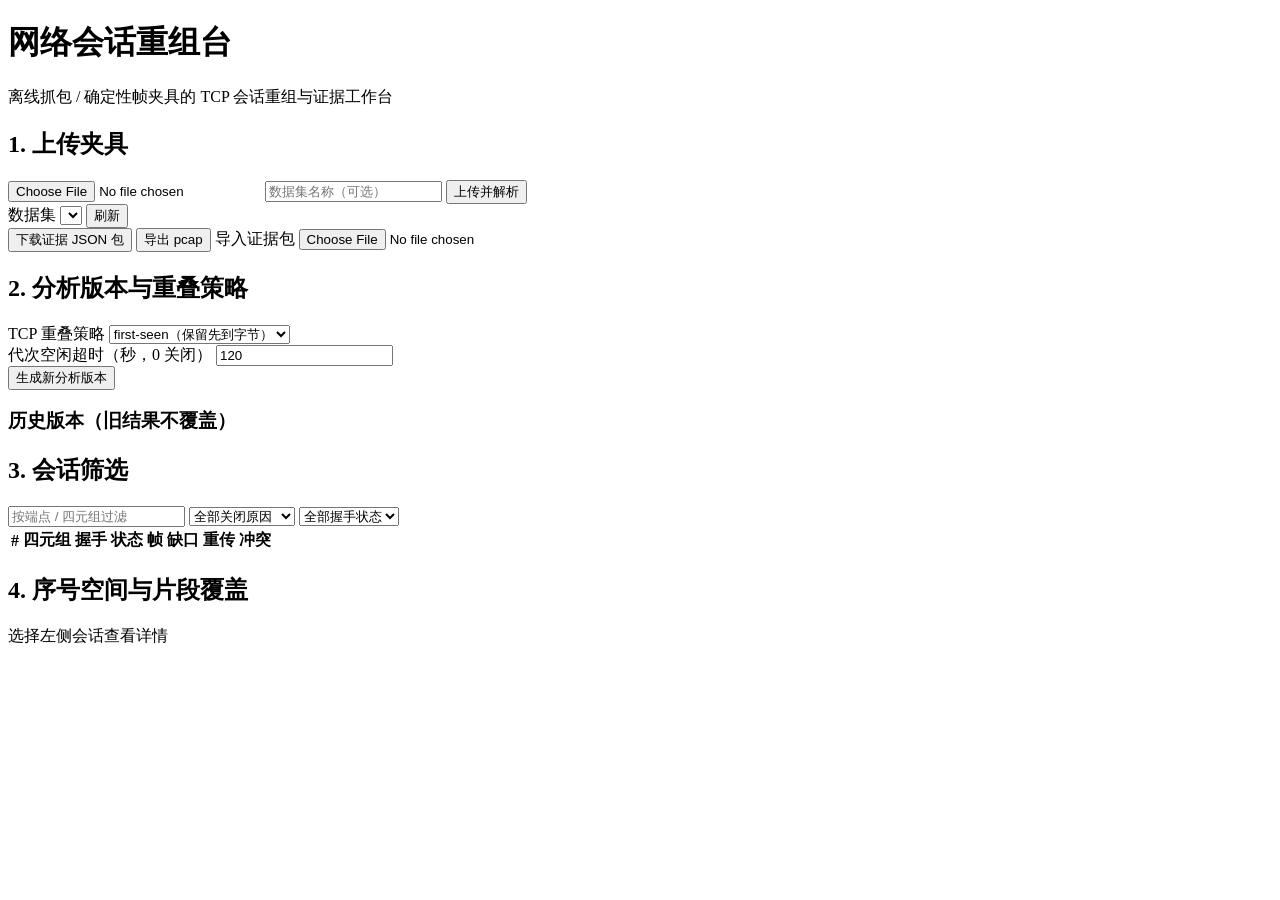
==== static/index.html @ 85a388fe "pwgsb 1123 run B: product snapshot (session 01a0c30b-7bc6-7e41-99be-f433675290df)" ====
<!DOCTYPE html>
<html lang="zh-CN">
<head>
<meta charset="utf-8">
<meta name="viewport" content="width=device-width, initial-scale=1">
<title>网络会话重组台</title>
<link rel="stylesheet" href="/styles.css">
</head>
<body>
<header class="topbar">
  <h1>网络会话重组台</h1>
  <div class="sub">离线抓包 / 确定性帧夹具的 TCP 会话重组与证据工作台</div>
</header>

<main class="layout">
  <section class="panel upload-panel">
    <h2>1. 上传夹具</h2>
    <form id="upload-form">
      <input type="file" id="file" accept=".json,.pcap,.cap,application/json">
      <input type="text" id="name" placeholder="数据集名称（可选）">
      <button type="submit">上传并解析</button>
    </form>
    <div id="upload-status" class="status"></div>
    <div class="dataset-row">
      <label for="dataset-select">数据集</label>
      <select id="dataset-select"></select>
      <button id="refresh-btn" type="button">刷新</button>
    </div>
    <div class="actions">
      <button id="export-btn" type="button">下载证据 JSON 包</button>
      <button id="pcap-btn" type="button">导出 pcap</button>
      <label class="import-label">导入证据包
        <input type="file" id="import-file" accept=".json,application/json">
      </label>
    </div>
  </section>

  <section class="panel config-panel">
    <h2>2. 分析版本与重叠策略</h2>
    <div class="config-row">
      <label for="policy">TCP 重叠策略</label>
      <select id="policy">
        <option value="first-seen">first-seen（保留先到字节）</option>
        <option value="last-seen">last-seen（采用后到字节）</option>
      </select>
    </div>
    <div class="config-row">
      <label for="timeout">代次空闲超时（秒，0 关闭）</label>
      <input type="number" id="timeout" value="120" min="0" step="1">
    </div>
    <button id="analyze-btn" type="button">生成新分析版本</button>
    <div id="version-info" class="status"></div>
    <div class="versions">
      <h3>历史版本（旧结果不覆盖）</h3>
      <ul id="version-list"></ul>
    </div>
  </section>

  <section class="panel sessions-panel">
    <h2>3. 会话筛选</h2>
    <div class="filters">
      <input type="text" id="filter-text" placeholder="按端点 / 四元组过滤">
      <select id="filter-state">
        <option value="">全部关闭原因</option>
        <option value="fin_graceful">FIN 优雅关闭</option>
        <option value="reset">RST</option>
        <option value="superseded">SYN 复用取代</option>
        <option value="timeout">超时</option>
        <option value="capture_end">抓包结束</option>
      </select>
      <select id="filter-handshake">
        <option value="">全部握手状态</option>
        <option value="completed">完整握手</option>
        <option value="incomplete">握手不完整</option>
        <option value="partial">中途 partial</option>
      </select>
    </div>
    <table class="session-table">
      <thead>
        <tr><th>#</th><th>四元组</th><th>握手</th><th>状态</th><th>帧</th><th>缺口</th><th>重传</th><th>冲突</th></tr>
      </thead>
      <tbody id="session-tbody"></tbody>
    </table>
  </section>

  <section class="panel detail-panel">
    <h2>4. 序号空间与片段覆盖</h2>
    <div id="session-detail" class="detail-empty">选择左侧会话查看详情</div>
  </section>
</main>

<script src="/app.js"></script>
</body>
</html>
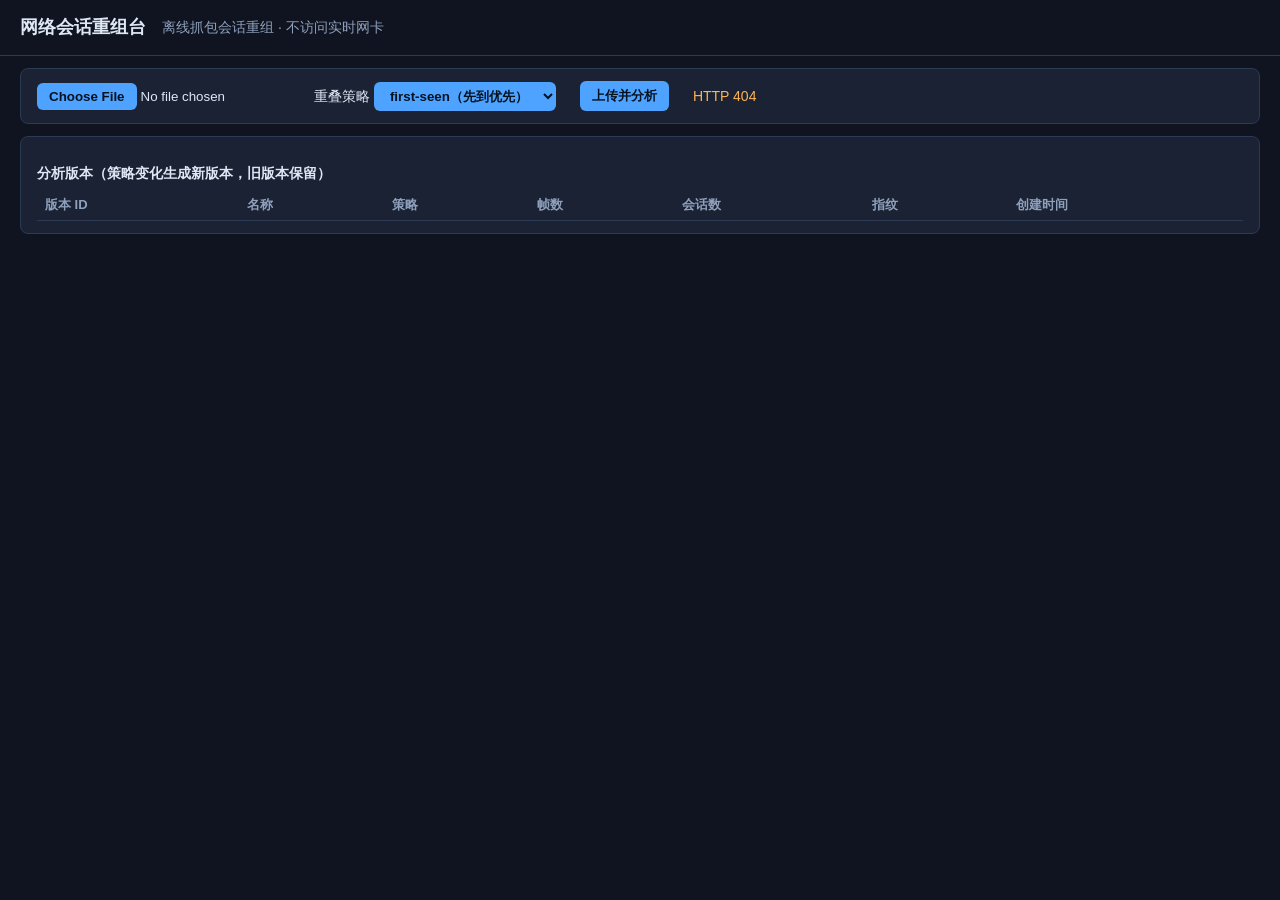
==== commit 97bf8555: "pwgsb 1123 run B: product snapshot (session 01a0c725-06e9-7bf1-9850-f759c0617d2d)" ====
--- a/static/index.html
+++ b/static/index.html
@@ -2,93 +2,260 @@
 <html lang="zh-CN">
 <head>
 <meta charset="utf-8">
-<meta name="viewport" content="width=device-width, initial-scale=1">
 <title>网络会话重组台</title>
-<link rel="stylesheet" href="/styles.css">
+<style>
+  :root { --bg:#0f1420; --panel:#1a2233; --line:#2c3a55; --fg:#dfe7f5; --dim:#8fa0bd;
+          --acc:#4da3ff; --ok:#3ecf8e; --warn:#ffb454; --bad:#ff6b6b; --gap:#ff6b6b; }
+  * { box-sizing: border-box; }
+  body { margin:0; font:14px/1.5 -apple-system,"PingFang SC","Microsoft YaHei",sans-serif;
+         background:var(--bg); color:var(--fg); }
+  header { padding:14px 20px; border-bottom:1px solid var(--line); display:flex; gap:16px;
+           align-items:center; flex-wrap:wrap; }
+  h1 { font-size:18px; margin:0; }
+  .panel { background:var(--panel); border:1px solid var(--line); border-radius:8px;
+           padding:12px 16px; margin:12px 20px; }
+  button, select, input[type=file]::file-selector-button { background:var(--acc); color:#06121f;
+           border:0; border-radius:6px; padding:6px 12px; cursor:pointer; font-weight:600; }
+  button.ghost { background:#2c3a55; color:var(--fg); }
+  input[type=text] { background:#0d1320; color:var(--fg); border:1px solid var(--line);
+           border-radius:6px; padding:6px 10px; }
+  table { border-collapse:collapse; width:100%; }
+  th, td { text-align:left; padding:5px 8px; border-bottom:1px solid var(--line);
+           font-size:13px; }
+  th { color:var(--dim); font-weight:600; }
+  tr.clickable { cursor:pointer; }
+  tr.clickable:hover { background:#223050; }
+  tr.selected { background:#24365c; }
+  .row { display:flex; gap:24px; flex-wrap:wrap; }
+  .col { flex:1 1 420px; min-width:380px; }
+  .tag { display:inline-block; padding:1px 8px; border-radius:10px; font-size:12px;
+         background:#2c3a55; margin-right:4px; }
+  .tag.ok { background:#144d36; color:var(--ok); }
+  .tag.warn { background:#4d3a14; color:var(--warn); }
+  .tag.bad { background:#4d1414; color:var(--bad); }
+  .cov { position:relative; height:22px; background:#0d1320; border:1px solid var(--line);
+         border-radius:4px; margin:6px 0 12px; overflow:hidden; }
+  .cov span { position:absolute; top:0; bottom:0; }
+  .cov .data { background:var(--ok); opacity:.8; }
+  .cov .gap { background:var(--gap); opacity:.8; }
+  .cov .ovl { background:var(--warn); opacity:.9; height:6px; top:auto; }
+  .mono { font-family:ui-monospace,Menlo,monospace; font-size:12px; }
+  .dim { color:var(--dim); }
+  a { color:var(--acc); }
+  h3 { margin:14px 0 6px; font-size:14px; }
+  #msg { color:var(--warn); }
+</style>
 </head>
 <body>
-<header class="topbar">
+<header>
   <h1>网络会话重组台</h1>
-  <div class="sub">离线抓包 / 确定性帧夹具的 TCP 会话重组与证据工作台</div>
+  <span class="dim">离线抓包会话重组 · 不访问实时网卡</span>
 </header>
 
-<main class="layout">
-  <section class="panel upload-panel">
-    <h2>1. 上传夹具</h2>
-    <form id="upload-form">
-      <input type="file" id="file" accept=".json,.pcap,.cap,application/json">
-      <input type="text" id="name" placeholder="数据集名称（可选）">
-      <button type="submit">上传并解析</button>
-    </form>
-    <div id="upload-status" class="status"></div>
-    <div class="dataset-row">
-      <label for="dataset-select">数据集</label>
-      <select id="dataset-select"></select>
-      <button id="refresh-btn" type="button">刷新</button>
-    </div>
-    <div class="actions">
-      <button id="export-btn" type="button">下载证据 JSON 包</button>
-      <button id="pcap-btn" type="button">导出 pcap</button>
-      <label class="import-label">导入证据包
-        <input type="file" id="import-file" accept=".json,application/json">
-      </label>
-    </div>
-  </section>
-
-  <section class="panel config-panel">
-    <h2>2. 分析版本与重叠策略</h2>
-    <div class="config-row">
-      <label for="policy">TCP 重叠策略</label>
+<div class="panel">
+  <div class="row" style="align-items:center">
+    <input type="file" id="file">
+    <label>重叠策略
       <select id="policy">
-        <option value="first-seen">first-seen（保留先到字节）</option>
-        <option value="last-seen">last-seen（采用后到字节）</option>
+        <option value="first_seen">first-seen（先到优先）</option>
+        <option value="last_seen">last-seen（后到优先）</option>
       </select>
-    </div>
-    <div class="config-row">
-      <label for="timeout">代次空闲超时（秒，0 关闭）</label>
-      <input type="number" id="timeout" value="120" min="0" step="1">
-    </div>
-    <button id="analyze-btn" type="button">生成新分析版本</button>
-    <div id="version-info" class="status"></div>
-    <div class="versions">
-      <h3>历史版本（旧结果不覆盖）</h3>
-      <ul id="version-list"></ul>
-    </div>
-  </section>
-
-  <section class="panel sessions-panel">
-    <h2>3. 会话筛选</h2>
-    <div class="filters">
-      <input type="text" id="filter-text" placeholder="按端点 / 四元组过滤">
-      <select id="filter-state">
-        <option value="">全部关闭原因</option>
-        <option value="fin_graceful">FIN 优雅关闭</option>
-        <option value="reset">RST</option>
-        <option value="superseded">SYN 复用取代</option>
-        <option value="timeout">超时</option>
-        <option value="capture_end">抓包结束</option>
+    </label>
+    <button id="uploadBtn">上传并分析</button>
+    <span id="msg"></span>
+  </div>
+</div>
+
+<div class="panel">
+  <h3>分析版本（策略变化生成新版本，旧版本保留）</h3>
+  <table id="analyses"><thead><tr>
+    <th>版本 ID</th><th>名称</th><th>策略</th><th>帧数</th><th>会话数</th><th>指纹</th><th>创建时间</th>
+  </tr></thead><tbody></tbody></table>
+</div>
+
+<div class="panel" id="sessionPanel" style="display:none">
+  <div class="row" style="align-items:center">
+    <h3 style="margin:0">会话列表</h3>
+    <input type="text" id="filter" placeholder="筛选：IP / 端口 / 状态">
+    <span class="dim" id="curFp"></span>
+    <a id="evidenceDl" href="#" download="evidence.json">下载证据 JSON</a>
+    <a id="fixtureDl" href="#" download="fixture.json">导出夹具</a>
+    <label>切换策略重新分析
+      <select id="repolicy">
+        <option value="first_seen">first-seen</option>
+        <option value="last_seen">last-seen</option>
       </select>
-      <select id="filter-handshake">
-        <option value="">全部握手状态</option>
-        <option value="completed">完整握手</option>
-        <option value="incomplete">握手不完整</option>
-        <option value="partial">中途 partial</option>
-      </select>
-    </div>
-    <table class="session-table">
-      <thead>
-        <tr><th>#</th><th>四元组</th><th>握手</th><th>状态</th><th>帧</th><th>缺口</th><th>重传</th><th>冲突</th></tr>
-      </thead>
-      <tbody id="session-tbody"></tbody>
-    </table>
-  </section>
-
-  <section class="panel detail-panel">
-    <h2>4. 序号空间与片段覆盖</h2>
-    <div id="session-detail" class="detail-empty">选择左侧会话查看详情</div>
-  </section>
-</main>
-
-<script src="/app.js"></script>
+    </label>
+    <button class="ghost" id="reanalyzeBtn">重新分析</button>
+  </div>
+  <table id="sessions"><thead><tr>
+    <th>#</th><th>端点 A</th><th>端点 B</th><th>代次</th><th>类型</th><th>结束原因</th>
+    <th>A→B 字节</th><th>B→A 字节</th><th>重传</th><th>乱序</th><th>缺口</th><th>重叠</th>
+  </tr></thead><tbody></tbody></table>
+</div>
+
+<div class="panel" id="detailPanel" style="display:none">
+  <h3 id="detailTitle"></h3>
+  <div id="detailBody"></div>
+</div>
+
+<script>
+let currentAnalysis = null;
+let currentResult = null;
+let selectedSession = null;
+
+const $ = id => document.getElementById(id);
+const esc = s => String(s).replace(/[&<>"]/g, c => ({'&':'&amp;','<':'&lt;','>':'&gt;','"':'&quot;'}[c]));
+
+async function api(path, opts) {
+  const r = await fetch(path, opts);
+  if (!r.ok) {
+    let msg = 'HTTP ' + r.status;
+    try { msg = (await r.json()).error || msg; } catch (e) {}
+    throw new Error(msg);
+  }
+  return r.json();
+}
+
+async function refreshAnalyses() {
+  const list = await api('/api/analyses');
+  const tb = document.querySelector('#analyses tbody');
+  tb.innerHTML = '';
+  for (const a of list) {
+    const tr = document.createElement('tr');
+    tr.className = 'clickable' + (currentAnalysis === a.id ? ' selected' : '');
+    tr.innerHTML = `<td class="mono">${esc(a.id)}</td><td>${esc(a.name)}</td>
+      <td><span class="tag">${esc(a.policy)}</span></td>
+      <td>${a.frame_count}</td><td>${a.session_count}</td>
+      <td class="mono">${esc(a.fingerprint.slice(0,16))}…</td>
+      <td>${new Date(a.created_unix*1000).toLocaleString()}</td>`;
+    tr.onclick = () => loadAnalysis(a.id);
+    tb.appendChild(tr);
+  }
+}
+
+async function loadAnalysis(id) {
+  currentAnalysis = id;
+  currentResult = await api('/api/analysis/' + id);
+  selectedSession = null;
+  $('sessionPanel').style.display = 'block';
+  $('detailPanel').style.display = 'none';
+  $('curFp').textContent = '指纹 ' + currentResult.fingerprint.slice(0, 16) + '…';
+  $('evidenceDl').href = '/api/analysis/' + id + '/evidence';
+  $('fixtureDl').href = '/api/analysis/' + id + '/fixture';
+  $('repolicy').value = currentResult.config.overlap;
+  renderSessions();
+  refreshAnalyses();
+}
+
+function dirStats(s, d) {
+  const x = s.directions[d];
+  return { bytes: x.byte_count, retrans: x.retransmissions.length,
+           ooo: x.out_of_order.length, gaps: x.gaps.length, ovl: x.overlaps.length };
+}
+
+function renderSessions() {
+  const q = $('filter').value.toLowerCase();
+  const tb = document.querySelector('#sessions tbody');
+  tb.innerHTML = '';
+  for (const s of currentResult.sessions) {
+    const text = `${s.endpoint_a} ${s.endpoint_b} ${s.close_reason} ${s.partial?'partial':''}`.toLowerCase();
+    if (q && !text.includes(q)) continue;
+    const d0 = dirStats(s, 0), d1 = dirStats(s, 1);
+    const tr = document.createElement('tr');
+    tr.className = 'clickable' + (selectedSession === s.id ? ' selected' : '');
+    const kind = s.partial ? '<span class="tag warn">partial</span>'
+                           : '<span class="tag ok">完整</span>';
+    tr.innerHTML = `<td>${s.id}</td><td class="mono">${esc(s.endpoint_a)}</td>
+      <td class="mono">${esc(s.endpoint_b)}</td><td>${s.generation}</td>
+      <td>${kind}</td><td><span class="tag">${esc(s.close_reason)}</span></td>
+      <td>${d0.bytes}</td><td>${d1.bytes}</td>
+      <td>${d0.retrans + d1.retrans}</td><td>${d0.ooo + d1.ooo}</td>
+      <td>${d0.gaps + d1.gaps}</td><td>${d0.ovl + d1.ovl}</td>`;
+    tr.onclick = () => { selectedSession = s.id; renderSessions(); renderDetail(s); };
+    tb.appendChild(tr);
+  }
+}
+
+function covBar(dir) {
+  let maxEnd = 0;
+  for (const iv of dir.intervals) maxEnd = Math.max(maxEnd, iv.offset + iv.len);
+  for (const g of dir.gaps) maxEnd = Math.max(maxEnd, g.offset + g.len);
+  if (maxEnd <= 0) return '<div class="dim">无数据</div>';
+  const pct = v => (v * 100 / maxEnd).toFixed(3) + '%';
+  let html = '<div class="cov">';
+  for (const iv of dir.intervals)
+    html += `<span class="data" style="left:${pct(iv.offset)};width:${pct(iv.len)}"></span>`;
+  for (const g of dir.gaps)
+    html += `<span class="gap" style="left:${pct(g.offset)};width:${pct(g.len)}"></span>`;
+  for (const o of dir.overlaps)
+    html += `<span class="ovl" style="left:${pct(o.offset)};width:${pct(Math.max(o.len, maxEnd/200))}"></span>`;
+  return html + '</div><div class="dim mono">0 — ' + maxEnd + ' 字节（绿=覆盖 红=缺口 黄=重叠）</div>';
+}
+
+function tableRows(head, rows) {
+  if (!rows.length) return '<div class="dim">无</div>';
+  return '<table><thead><tr>' + head.map(h => `<th>${h}</th>`).join('') + '</tr></thead><tbody>'
+    + rows.map(r => '<tr>' + r.map(c => `<td class="mono">${c}</td>`).join('') + '</tr>').join('')
+    + '</tbody></table>';
+}
+
+function renderDetail(s) {
+  $('detailPanel').style.display = 'block';
+  $('detailTitle').textContent =
+    `会话 #${s.id} · ${s.endpoint_a} ⇄ ${s.endpoint_b} · 代次 ${s.generation} · ${s.close_reason}`;
+  const names = ['A → B', 'B → A'];
+  let html = '<div class="row">';
+  s.directions.forEach((d, i) => {
+    html += `<div class="col"><h3>方向 ${names[i]}</h3>
+      <div>ISN: <span class="mono">${d.isn ?? '未知（partial）'}</span>
+      · 锚点序号: <span class="mono">${d.anchor_seq ?? '-'}</span>
+      · 重组字节: <b>${d.byte_count}</b>
+      · SHA-256: <span class="mono">${esc(d.payload_sha256.slice(0,16))}…</span>
+      · <a href="/api/analysis/${currentAnalysis}/payload/${s.id}/${i}"
+           download="session${s.id}_dir${i}.bin">下载重组字节</a></div>
+      ${covBar(d)}
+      <h3>序号区间</h3>${tableRows(['起始序号','结束序号','偏移','长度'],
+        d.intervals.map(v => [v.start_seq, v.end_seq, v.offset, v.len]))}
+      <h3>缺口</h3>${tableRows(['起始序号','结束序号','偏移','长度'],
+        d.gaps.map(v => [v.start_seq, v.end_seq, v.offset, v.len]))}
+      <h3>重传</h3>${tableRows(['序号','长度','帧'],
+        d.retransmissions.map(v => [v.seq, v.len, v.frame]))}
+      <h3>乱序</h3>${tableRows(['序号','长度','帧'],
+        d.out_of_order.map(v => [v.seq, v.len, v.frame]))}
+      <h3>重叠（被覆盖字节保留在证据中）</h3>${tableRows(
+        ['偏移','序号','长度','保留帧','丢弃帧','被覆盖字节(hex)'],
+        d.overlaps.map(v => [v.offset, v.start_seq, v.len, v.kept_frame, v.dropped_frame,
+                             esc(v.dropped_bytes_hex)]))}
+    </div>`;
+  });
+  $('detailBody').innerHTML = html + '</div>';
+}
+
+$('uploadBtn').onclick = async () => {
+  const f = $('file').files[0];
+  if (!f) { $('msg').textContent = '请先选择夹具或 pcap 文件'; return; }
+  $('msg').textContent = '分析中…';
+  try {
+    const r = await api(`/api/upload?policy=${$('policy').value}&name=${encodeURIComponent(f.name)}`,
+                        { method: 'POST', body: f });
+    $('msg').textContent = `完成：版本 ${r.id}，${r.sessions} 个会话`;
+    await loadAnalysis(r.id);
+  } catch (e) { $('msg').textContent = '失败：' + e.message; }
+};
+
+$('reanalyzeBtn').onclick = async () => {
+  if (!currentAnalysis) return;
+  try {
+    const r = await api(`/api/analysis/${currentAnalysis}/reanalyze?policy=${$('repolicy').value}`,
+                        { method: 'POST' });
+    $('msg').textContent = `已生成新版本 ${r.id}（旧版本保留）`;
+    await loadAnalysis(r.id);
+  } catch (e) { $('msg').textContent = '失败：' + e.message; }
+};
+
+$('filter').oninput = renderSessions;
+refreshAnalyses().catch(e => $('msg').textContent = e.message);
+</script>
 </body>
 </html>
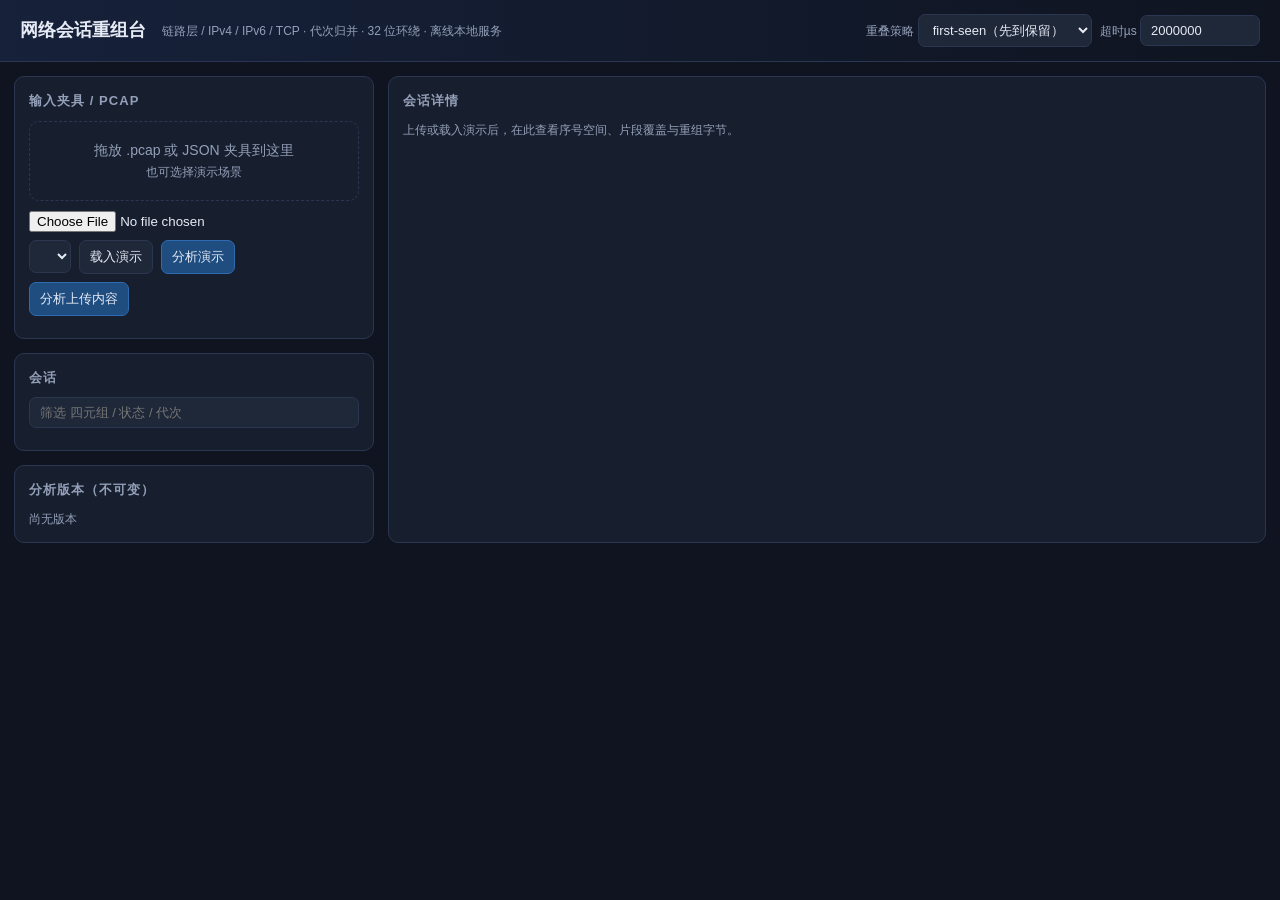
==== commit cf49b335: "pwgsb 1123 run B: product snapshot (session 01a0c7b0-a26a-7570-961a-a712e6dd3db0)" ====
--- a/static/index.html
+++ b/static/index.html
@@ -2,260 +2,350 @@
 <html lang="zh-CN">
 <head>
 <meta charset="utf-8">
+<meta name="viewport" content="width=device-width, initial-scale=1">
 <title>网络会话重组台</title>
 <style>
-  :root { --bg:#0f1420; --panel:#1a2233; --line:#2c3a55; --fg:#dfe7f5; --dim:#8fa0bd;
-          --acc:#4da3ff; --ok:#3ecf8e; --warn:#ffb454; --bad:#ff6b6b; --gap:#ff6b6b; }
-  * { box-sizing: border-box; }
-  body { margin:0; font:14px/1.5 -apple-system,"PingFang SC","Microsoft YaHei",sans-serif;
-         background:var(--bg); color:var(--fg); }
-  header { padding:14px 20px; border-bottom:1px solid var(--line); display:flex; gap:16px;
-           align-items:center; flex-wrap:wrap; }
-  h1 { font-size:18px; margin:0; }
-  .panel { background:var(--panel); border:1px solid var(--line); border-radius:8px;
-           padding:12px 16px; margin:12px 20px; }
-  button, select, input[type=file]::file-selector-button { background:var(--acc); color:#06121f;
-           border:0; border-radius:6px; padding:6px 12px; cursor:pointer; font-weight:600; }
-  button.ghost { background:#2c3a55; color:var(--fg); }
-  input[type=text] { background:#0d1320; color:var(--fg); border:1px solid var(--line);
-           border-radius:6px; padding:6px 10px; }
-  table { border-collapse:collapse; width:100%; }
-  th, td { text-align:left; padding:5px 8px; border-bottom:1px solid var(--line);
-           font-size:13px; }
-  th { color:var(--dim); font-weight:600; }
-  tr.clickable { cursor:pointer; }
-  tr.clickable:hover { background:#223050; }
-  tr.selected { background:#24365c; }
-  .row { display:flex; gap:24px; flex-wrap:wrap; }
-  .col { flex:1 1 420px; min-width:380px; }
-  .tag { display:inline-block; padding:1px 8px; border-radius:10px; font-size:12px;
-         background:#2c3a55; margin-right:4px; }
-  .tag.ok { background:#144d36; color:var(--ok); }
-  .tag.warn { background:#4d3a14; color:var(--warn); }
-  .tag.bad { background:#4d1414; color:var(--bad); }
-  .cov { position:relative; height:22px; background:#0d1320; border:1px solid var(--line);
-         border-radius:4px; margin:6px 0 12px; overflow:hidden; }
-  .cov span { position:absolute; top:0; bottom:0; }
-  .cov .data { background:var(--ok); opacity:.8; }
-  .cov .gap { background:var(--gap); opacity:.8; }
-  .cov .ovl { background:var(--warn); opacity:.9; height:6px; top:auto; }
-  .mono { font-family:ui-monospace,Menlo,monospace; font-size:12px; }
-  .dim { color:var(--dim); }
-  a { color:var(--acc); }
-  h3 { margin:14px 0 6px; font-size:14px; }
-  #msg { color:var(--warn); }
+  :root { --bg:#0f1420; --panel:#171e2e; --panel2:#1f2839; --line:#2b3751;
+    --fg:#e6ebf5; --mut:#93a0b8; --acc:#5db1ff; --ok:#4ade80; --warn:#fbbf24; --bad:#f87171; }
+  * { box-sizing:border-box; }
+  body { margin:0; background:var(--bg); color:var(--fg);
+    font:14px/1.5 -apple-system,BlinkMacSystemFont,"Segoe UI",Roboto,"PingFang SC","Microsoft YaHei",sans-serif; }
+  header { padding:14px 20px; background:linear-gradient(90deg,#16213a,#0f1420);
+    border-bottom:1px solid var(--line); display:flex; align-items:center; gap:16px; flex-wrap:wrap; }
+  header h1 { font-size:18px; margin:0; }
+  header .sub { color:var(--mut); font-size:12px; }
+  .wrap { display:grid; grid-template-columns:360px 1fr; gap:14px; padding:14px; }
+  .panel { background:var(--panel); border:1px solid var(--line); border-radius:10px; padding:14px; }
+  .panel h2 { font-size:13px; margin:0 0 10px; color:var(--mut); text-transform:uppercase; letter-spacing:.08em; }
+  button, select, input[type=text], input[type=number] { background:var(--panel2); color:var(--fg);
+    border:1px solid var(--line); border-radius:7px; padding:7px 10px; font-size:13px; }
+  button { cursor:pointer; }
+  button.primary { background:#1f4d80; border-color:#2f6bb0; }
+  button:hover { border-color:var(--acc); }
+  .row { display:flex; gap:8px; flex-wrap:wrap; align-items:center; margin-bottom:8px; }
+  .muted { color:var(--mut); font-size:12px; }
+  #drop { border:1.5px dashed var(--line); border-radius:10px; padding:18px; text-align:center; color:var(--mut); margin-bottom:10px; }
+  #drop.over { border-color:var(--acc); color:var(--acc); background:#16233c; }
+  .sess { border:1px solid var(--line); border-radius:8px; padding:9px 10px; margin-bottom:8px; cursor:pointer; background:var(--panel2); }
+  .sess:hover { border-color:var(--acc); }
+  .sess.active { border-color:var(--acc); box-shadow:0 0 0 1px var(--acc) inset; }
+  .tag { display:inline-block; font-size:11px; padding:1px 7px; border-radius:20px; margin-right:5px; border:1px solid var(--line); }
+  .st-open,.st-partial { color:var(--warn); border-color:#7a5a17; }
+  .st-fin-closed { color:var(--ok); }
+  .st-rst-closed { color:var(--bad); }
+  .st-timed-out,.st-superseded { color:var(--mut); }
+  table { width:100%; border-collapse:collapse; font-size:12px; }
+  th,td { text-align:left; padding:5px 7px; border-bottom:1px solid var(--line); vertical-align:top; }
+  th { color:var(--mut); font-weight:600; }
+  .mono { font-family:ui-monospace,SFMono-Regular,Menlo,Consolas,monospace; }
+  pre { background:#0c111d; border:1px solid var(--line); border-radius:8px; padding:10px;
+    overflow:auto; max-height:280px; font-size:12px; white-space:pre-wrap; word-break:break-all; }
+  .seqspace { position:relative; height:54px; background:#0c111d; border:1px solid var(--line);
+    border-radius:8px; margin:8px 0 14px; overflow:hidden; }
+  .blk { position:absolute; top:6px; height:18px; border-radius:3px; font-size:10px;
+    overflow:hidden; white-space:nowrap; padding:2px 4px; color:#06121f; }
+  .blk.in { background:#4ade80; }
+  .blk.ooo { background:#fbbf24; }
+  .blk.retx { background:#60a5fa; }
+  .blk.ov { background:#f87171; }
+  .axis { position:absolute; bottom:4px; left:8px; right:8px; height:12px; color:var(--mut); font-size:10px; }
+  .legend span { margin-right:12px; font-size:11px; }
+  .dot { display:inline-block; width:9px; height:9px; border-radius:2px; margin-right:3px; }
+  .tabs { display:flex; gap:6px; margin-bottom:10px; flex-wrap:wrap; }
+  .tabs button.active { background:#1f4d80; border-color:var(--acc); }
+  .kv { display:grid; grid-template-columns:170px 1fr; gap:3px 12px; font-size:12px; }
+  .kv div:nth-child(odd){ color:var(--mut); }
+  .right { margin-left:auto; display:flex; gap:8px; align-items:center; }
+  .verline { font-size:12px; color:var(--mut); margin-top:8px; word-break:break-all; }
+  details { margin-top:8px; } summary { cursor:pointer; color:var(--acc); }
 </style>
 </head>
 <body>
 <header>
   <h1>网络会话重组台</h1>
-  <span class="dim">离线抓包会话重组 · 不访问实时网卡</span>
-</header>
-
-<div class="panel">
-  <div class="row" style="align-items:center">
-    <input type="file" id="file">
-    <label>重叠策略
+  <span class="sub">链路层 / IPv4 / IPv6 / TCP · 代次归并 · 32 位环绕 · 离线本地服务</span>
+  <div class="right">
+    <label class="muted">重叠策略
       <select id="policy">
-        <option value="first_seen">first-seen（先到优先）</option>
-        <option value="last_seen">last-seen（后到优先）</option>
+        <option value="first-seen">first-seen（先到保留）</option>
+        <option value="last-seen">last-seen（后到覆盖）</option>
       </select>
     </label>
-    <button id="uploadBtn">上传并分析</button>
-    <span id="msg"></span>
+    <label class="muted">超时µs <input id="timeout" type="number" value="2000000" style="width:120px"></label>
+  </div>
+</header>
+<div class="wrap">
+  <div>
+    <div class="panel">
+      <h2>输入夹具 / pcap</h2>
+      <div id="drop">拖放 .pcap 或 JSON 夹具到这里<br><span class="muted">也可选择演示场景</span></div>
+      <div class="row">
+        <input type="file" id="file">
+      </div>
+      <div class="row">
+        <select id="demo"></select>
+        <button id="loadDemo">载入演示</button>
+        <button id="analyzeDemo" class="primary">分析演示</button>
+      </div>
+      <div class="row">
+        <button id="analyzeBtn" class="primary" disabled>分析上传内容</button>
+        <span id="inputInfo" class="muted"></span>
+      </div>
+    </div>
+
+    <div class="panel" style="margin-top:14px">
+      <h2>会话</h2>
+      <div class="row">
+        <input type="text" id="filter" placeholder="筛选 四元组 / 状态 / 代次" style="flex:1">
+      </div>
+      <div id="sessions"></div>
+    </div>
+
+    <div class="panel" style="margin-top:14px">
+      <h2>分析版本（不可变）</h2>
+      <div id="versions" class="verline">尚无版本</div>
+    </div>
+  </div>
+
+  <div class="panel" id="detail">
+    <h2>会话详情</h2>
+    <div class="muted">上传或载入演示后，在此查看序号空间、片段覆盖与重组字节。</div>
   </div>
 </div>
 
-<div class="panel">
-  <h3>分析版本（策略变化生成新版本，旧版本保留）</h3>
-  <table id="analyses"><thead><tr>
-    <th>版本 ID</th><th>名称</th><th>策略</th><th>帧数</th><th>会话数</th><th>指纹</th><th>创建时间</th>
-  </tr></thead><tbody></tbody></table>
-</div>
-
-<div class="panel" id="sessionPanel" style="display:none">
-  <div class="row" style="align-items:center">
-    <h3 style="margin:0">会话列表</h3>
-    <input type="text" id="filter" placeholder="筛选：IP / 端口 / 状态">
-    <span class="dim" id="curFp"></span>
-    <a id="evidenceDl" href="#" download="evidence.json">下载证据 JSON</a>
-    <a id="fixtureDl" href="#" download="fixture.json">导出夹具</a>
-    <label>切换策略重新分析
-      <select id="repolicy">
-        <option value="first_seen">first-seen</option>
-        <option value="last_seen">last-seen</option>
-      </select>
-    </label>
-    <button class="ghost" id="reanalyzeBtn">重新分析</button>
-  </div>
-  <table id="sessions"><thead><tr>
-    <th>#</th><th>端点 A</th><th>端点 B</th><th>代次</th><th>类型</th><th>结束原因</th>
-    <th>A→B 字节</th><th>B→A 字节</th><th>重传</th><th>乱序</th><th>缺口</th><th>重叠</th>
-  </tr></thead><tbody></tbody></table>
-</div>
-
-<div class="panel" id="detailPanel" style="display:none">
-  <h3 id="detailTitle"></h3>
-  <div id="detailBody"></div>
-</div>
-
 <script>
-let currentAnalysis = null;
-let currentResult = null;
-let selectedSession = null;
+let rawBytes = null;
+let rawName = null;
+let result = null;
+let versions = [];
+let activeSess = 0;
 
 const $ = id => document.getElementById(id);
-const esc = s => String(s).replace(/[&<>"]/g, c => ({'&':'&amp;','<':'&lt;','>':'&gt;','"':'&quot;'}[c]));
 
 async function api(path, opts) {
   const r = await fetch(path, opts);
-  if (!r.ok) {
-    let msg = 'HTTP ' + r.status;
-    try { msg = (await r.json()).error || msg; } catch (e) {}
-    throw new Error(msg);
+  const t = await r.text();
+  let j; try { j = JSON.parse(t); } catch(e) { j = {error:t}; }
+  if (!r.ok) throw new Error(j.error || r.status);
+  return j;
+}
+
+async function loadDemoList() {
+  const names = await api('/api/demo-list');
+  $('demo').innerHTML = names.map(n => `<option>${n}</option>`).join('');
+}
+async function loadVersions() {
+  versions = await api('/api/versions');
+  $('versions').innerHTML = versions.length ? versions.map(v =>
+    `<div>▣ <a href="#" data-vid="${v.version_id}" class="vlink">${v.version_id.slice(0,18)}…</a>
+      <span class="muted">${v.overlap_policy} fp:${v.fingerprint.slice(0,12)}</span></div>`).join('')
+    : '尚无版本';
+  document.querySelectorAll('.vlink').forEach(a => a.onclick = async (e) => {
+    e.preventDefault();
+    result = await api('/api/version?id=' + encodeURIComponent(a.dataset.vid));
+    render();
+  });
+}
+
+function setInput(bytes, name) {
+  rawBytes = bytes; rawName = name;
+  $('inputInfo').textContent = `${name} · ${bytes.length} 字节`;
+  $('analyzeBtn').disabled = false;
+}
+
+$('file').onchange = async () => {
+  const f = $('file').files[0];
+  if (!f) return;
+  setInput(new Uint8Array(await f.arrayBuffer()), f.name);
+};
+const drop = $('drop');
+['dragenter','dragover'].forEach(ev => drop.addEventListener(ev, e => { e.preventDefault(); drop.classList.add('over'); }));
+['dragleave','drop'].forEach(ev => drop.addEventListener(ev, e => { e.preventDefault(); drop.classList.remove('over'); }));
+drop.addEventListener('drop', async e => {
+  const f = e.dataTransfer.files[0];
+  if (f) setInput(new Uint8Array(await f.arrayBuffer()), f.name);
+});
+
+$('loadDemo').onclick = async () => {
+  const n = $('demo').value;
+  const txt = await (await fetch('/api/demo?scenario=' + n)).text();
+  setInput(new TextEncoder().encode(txt), 'demo:' + n + '.json');
+};
+
+async function doAnalyze(body, ctype) {
+  const pol = $('policy').value;
+  const to = $('timeout').value;
+  const r = await fetch(`/api/analyze?policy=${pol}&timeout_us=${to}`, {
+    method:'POST', headers: ctype ? {'Content-Type':ctype} : {}, body
+  });
+  const j = await r.json();
+  if (!r.ok) throw new Error(j.error);
+  result = j;
+  await loadVersions();
+  render();
+}
+$('analyzeBtn').onclick = () => doAnalyze(rawBytes);
+$('analyzeDemo').onclick = async () => { await $('loadDemo').onclick(); await doAnalyze(rawBytes); };
+$('policy').onchange = () => { if (rawBytes) doAnalyze(rawBytes); };
+$('timeout').onchange = () => { if (rawBytes) doAnalyze(rawBytes); };
+$('filter').oninput = renderSessions;
+<script>
+function esc(s){ return String(s).replace(/[&<>]/g,c=>({'&':'&amp;','<':'&lt;','>':'&gt;'}[c])); }
+
+function render() {
+  renderSessions();
+  renderDetail();
+}
+
+function renderSessions() {
+  if (!result) { $('sessions').innerHTML=''; return; }
+  const f = $('filter').value.trim().toLowerCase();
+  const box = $('sessions');
+  box.innerHTML = '';
+  result.sessions.forEach((s, i) => {
+    const text = `${s.four_tuple} ${s.state} gen${s.generation} ${s.endpoints.client}`.toLowerCase();
+    if (f && !text.includes(f)) return;
+    const d0 = s.directions[0], d1 = s.directions[1];
+    const div = document.createElement('div');
+    div.className = 'sess' + (i === activeSess ? ' active' : '');
+    div.innerHTML = `
+      <div><span class="tag st-${s.state}">${s.state}</span>
+        <span class="tag">gen ${s.generation}</span>
+        <span class="tag">IPv${s.ip_version}</span></div>
+      <div class="mono" style="margin-top:4px">${esc(s.four_tuple)}</div>
+      <div class="muted">帧 ${s.start_frame}–${s.end_frame} · 重组 c→s ${d0.reassembled_length}B / s→c ${d1.reassembled_length}B
+        ${s.started_mid_capture ? ' · <span style="color:var(--warn)">中途抓取</span>' : ''}</div>`;
+    div.onclick = () => { activeSess = i; renderSessions(); renderDetail(); };
+    box.appendChild(div);
+  });
+  if (!box.children.length) box.innerHTML = '<div class="muted">无匹配会话</div>';
+}
+
+function seqSpace(s, d, dirIdx) {
+  const segs = s.segments.filter(x => x.direction === dirIdx && x.length > 0);
+  let min = 0, max = d.max_span_end || 1;
+  segs.forEach(x => { min = Math.min(min, x.begin); max = Math.max(max, x.end); });
+  const span = Math.max(1, max - min);
+  const pct = x => ((x - min) / span * 100).toFixed(2);
+  const widthPct = x => Math.max(0.6, (x / span * 100));
+  const blocks = segs.map(x => {
+    let cls = 'in';
+    if (x.relation.startsWith('overlap')) cls = 'ov';
+    else if (x.relation === 'retransmission' || x.relation.startsWith('retransmission')) cls = 'retx';
+    else if (x.relation === 'out-of-order') cls = 'ooo';
+    return `<div class="blk ${cls}" style="left:${pct(x.begin)}%;width:${widthPct(x.end-x.begin)}%"
+      title="帧${x.frame} ${x.relation} [${x.begin},${x.end}) seq=${x.seq_abs}">${x.frame}</div>`;
+  }).join('');
+  return `<div class="seqspace">${blocks}
+    <div class="axis"><span style="float:left">${min}</span><span style="float:right">${max} (frontier=${d.frontier})</span></div></div>`;
+}
+
+function renderDetail() {
+  const el = $('detail');
+  if (!result || !result.sessions.length) {
+    el.innerHTML = '<h2>会话详情</h2><div class="muted">没有会话（可能全是非 IP 帧）。</div>';
+    return;
   }
-  return r.json();
-}
-
-async function refreshAnalyses() {
-  const list = await api('/api/analyses');
-  const tb = document.querySelector('#analyses tbody');
-  tb.innerHTML = '';
-  for (const a of list) {
-    const tr = document.createElement('tr');
-    tr.className = 'clickable' + (currentAnalysis === a.id ? ' selected' : '');
-    tr.innerHTML = `<td class="mono">${esc(a.id)}</td><td>${esc(a.name)}</td>
-      <td><span class="tag">${esc(a.policy)}</span></td>
-      <td>${a.frame_count}</td><td>${a.session_count}</td>
-      <td class="mono">${esc(a.fingerprint.slice(0,16))}…</td>
-      <td>${new Date(a.created_unix*1000).toLocaleString()}</td>`;
-    tr.onclick = () => loadAnalysis(a.id);
-    tb.appendChild(tr);
+  const s = result.sessions[Math.min(activeSess, result.sessions.length-1)];
+  const meta = result.analysis || {};
+  let html = `<h2>会话详情</h2>
+  <div class="kv">
+    <div>四元组</div><div class="mono">${esc(s.four_tuple)}</div>
+    <div>代次</div><div>${s.generation}（同一四元组第 ${s.generation} 次连接）</div>
+    <div>状态 / 关闭</div><div><span class="tag st-${s.state}">${s.state}</span> ${esc(s.close_reason||'')}</div>
+    <div>握手</div><div>${s.handshake}${s.started_mid_capture?' · 不伪造缺失握手':''}</div>
+    <div>帧区间 / 时间戳</div><div class="mono">${s.start_frame}–${s.end_frame} · ${s.start_ts_us}…${s.last_ts_us} µs</div>
+    <div>分析版本</div><div class="mono">${esc(meta.version_id||'')} ${esc(meta.overlap_policy||'')}</div>
+    <div>指纹</div><div class="mono">${esc(meta.fingerprint||'')}</div>
+  </div>`;
+
+  s.directions.forEach((d, di) => {
+    html += `<h2 style="margin-top:16px">方向 ${di} · ${esc(d.label)}</h2>
+      <div class="legend">
+        <span><i class="dot" style="background:#4ade80"></i>有序</span>
+        <span><i class="dot" style="background:#fbbf24"></i>乱序</span>
+        <span><i class="dot" style="background:#60a5fa"></i>重传</span>
+        <span><i class="dot" style="background:#f87171"></i>重叠冲突</span>
+      </div>
+      ${seqSpace(s, d, di)}
+      <div class="kv">
+        <div>序号区间 (相对ISN)</div><div class="mono">[${d.data_begin}, ${d.max_span_end}) · 重组长度 ${d.reassembled_length}</div>
+        <div>基准 ISN</div><div class="mono">${d.base_isn} ${d.base_from_syn?'(来自SYN 帧'+d.base_frame+')':'<span style="color:var(--warn)">(中途推断, 非SYN 帧'+(d.base_frame??'?')+')</span>'}</div>
+        <div>重传 / 乱序 / 重叠</div><div>${d.retransmissions} / ${d.out_of_order_segments} / ${d.overlap_events}</div>
+        <div>FIN / RST</div><div>${d.fin_seen?'FIN ✓':'—'} / ${d.rst_seen?'RST ✓':'—'}</div>
+        <div>覆盖来源</div><div class="mono" style="word-break:break-all">${d.coverage.map(c=>`帧${c.frame}×${c.length}`).join(' ')}</div>
+      </div>
+      <details open><summary>最终重组字节 (${d.reassembled_length}B)</summary>
+        <pre>${esc(d.data_utf8_lossy)}
+${esc(d.data_hex)}</pre></details>`;
+  });
+
+  const gaps = (result.sessions_gaps || s.gaps || []);
+  html += `<h2 style="margin-top:16px">缺口</h2>`;
+  html += gaps.length ? `<table><tr><th>方向</th><th>起始</th><th>结束</th><th>长度</th></tr>` +
+    gaps.map(g=>`<tr><td>${g.direction}</td><td>${g.begin}</td><td>${g.end}</td><td>${g.length}</td></tr>`).join('') + `</table>`
+    : '<div class="muted">无缺口（或缺口已由乱序片段补齐）。</div>';
+
+  html += `<h2 style="margin-top:16px">片段证据（${s.segments.length}）</h2>
+  <table><tr><th>帧</th><th>方向</th><th>seq</th><th>区间</th><th>标志</th><th>分类</th><th>覆盖</th><th>载荷hex</th></tr>` +
+    s.segments.map(x=>`<tr>
+      <td>${x.frame}</td><td>${x.direction}</td><td class="mono">${x.seq_abs}</td>
+      <td class="mono">[${x.begin},${x.end})</td>
+      <td>${x.flags.join(' ')}</td>
+      <td style="color:${x.conflict?'var(--bad)':'var(--fg)'}">${x.relation}${x.overwritten_bytes?` 覆盖${x.overwritten_bytes}B`:''}</td>
+      <td>${x.length}B</td>
+      <td class="mono" style="max-width:240px;overflow:hidden;text-overflow:ellipsis">${esc(x.payload_hex)}</td>
+    </tr>`).join('') + `</table>`;
+
+  if (result.fragment_notes && result.fragment_notes.length) {
+    html += `<h2 style="margin-top:16px">IP 分片隔离记录</h2>` +
+      result.fragment_notes.map(n=>`<div class="mono" style="color:var(--warn)">帧${n.frame}: ${esc(n.reason)} (${esc(n.fragment_group)})</div>`).join('');
   }
-}
-
-async function loadAnalysis(id) {
-  currentAnalysis = id;
-  currentResult = await api('/api/analysis/' + id);
-  selectedSession = null;
-  $('sessionPanel').style.display = 'block';
-  $('detailPanel').style.display = 'none';
-  $('curFp').textContent = '指纹 ' + currentResult.fingerprint.slice(0, 16) + '…';
-  $('evidenceDl').href = '/api/analysis/' + id + '/evidence';
-  $('fixtureDl').href = '/api/analysis/' + id + '/fixture';
-  $('repolicy').value = currentResult.config.overlap;
-  renderSessions();
-  refreshAnalyses();
-}
-
-function dirStats(s, d) {
-  const x = s.directions[d];
-  return { bytes: x.byte_count, retrans: x.retransmissions.length,
-           ooo: x.out_of_order.length, gaps: x.gaps.length, ovl: x.overlaps.length };
-}
-
-function renderSessions() {
-  const q = $('filter').value.toLowerCase();
-  const tb = document.querySelector('#sessions tbody');
-  tb.innerHTML = '';
-  for (const s of currentResult.sessions) {
-    const text = `${s.endpoint_a} ${s.endpoint_b} ${s.close_reason} ${s.partial?'partial':''}`.toLowerCase();
-    if (q && !text.includes(q)) continue;
-    const d0 = dirStats(s, 0), d1 = dirStats(s, 1);
-    const tr = document.createElement('tr');
-    tr.className = 'clickable' + (selectedSession === s.id ? ' selected' : '');
-    const kind = s.partial ? '<span class="tag warn">partial</span>'
-                           : '<span class="tag ok">完整</span>';
-    tr.innerHTML = `<td>${s.id}</td><td class="mono">${esc(s.endpoint_a)}</td>
-      <td class="mono">${esc(s.endpoint_b)}</td><td>${s.generation}</td>
-      <td>${kind}</td><td><span class="tag">${esc(s.close_reason)}</span></td>
-      <td>${d0.bytes}</td><td>${d1.bytes}</td>
-      <td>${d0.retrans + d1.retrans}</td><td>${d0.ooo + d1.ooo}</td>
-      <td>${d0.gaps + d1.gaps}</td><td>${d0.ovl + d1.ovl}</td>`;
-    tr.onclick = () => { selectedSession = s.id; renderSessions(); renderDetail(s); };
-    tb.appendChild(tr);
-  }
-}
-
-function covBar(dir) {
-  let maxEnd = 0;
-  for (const iv of dir.intervals) maxEnd = Math.max(maxEnd, iv.offset + iv.len);
-  for (const g of dir.gaps) maxEnd = Math.max(maxEnd, g.offset + g.len);
-  if (maxEnd <= 0) return '<div class="dim">无数据</div>';
-  const pct = v => (v * 100 / maxEnd).toFixed(3) + '%';
-  let html = '<div class="cov">';
-  for (const iv of dir.intervals)
-    html += `<span class="data" style="left:${pct(iv.offset)};width:${pct(iv.len)}"></span>`;
-  for (const g of dir.gaps)
-    html += `<span class="gap" style="left:${pct(g.offset)};width:${pct(g.len)}"></span>`;
-  for (const o of dir.overlaps)
-    html += `<span class="ovl" style="left:${pct(o.offset)};width:${pct(Math.max(o.len, maxEnd/200))}"></span>`;
-  return html + '</div><div class="dim mono">0 — ' + maxEnd + ' 字节（绿=覆盖 红=缺口 黄=重叠）</div>';
-}
-
-function tableRows(head, rows) {
-  if (!rows.length) return '<div class="dim">无</div>';
-  return '<table><thead><tr>' + head.map(h => `<th>${h}</th>`).join('') + '</tr></thead><tbody>'
-    + rows.map(r => '<tr>' + r.map(c => `<td class="mono">${c}</td>`).join('') + '</tr>').join('')
-    + '</tbody></table>';
-}
-
-function renderDetail(s) {
-  $('detailPanel').style.display = 'block';
-  $('detailTitle').textContent =
-    `会话 #${s.id} · ${s.endpoint_a} ⇄ ${s.endpoint_b} · 代次 ${s.generation} · ${s.close_reason}`;
-  const names = ['A → B', 'B → A'];
-  let html = '<div class="row">';
-  s.directions.forEach((d, i) => {
-    html += `<div class="col"><h3>方向 ${names[i]}</h3>
-      <div>ISN: <span class="mono">${d.isn ?? '未知（partial）'}</span>
-      · 锚点序号: <span class="mono">${d.anchor_seq ?? '-'}</span>
-      · 重组字节: <b>${d.byte_count}</b>
-      · SHA-256: <span class="mono">${esc(d.payload_sha256.slice(0,16))}…</span>
-      · <a href="/api/analysis/${currentAnalysis}/payload/${s.id}/${i}"
-           download="session${s.id}_dir${i}.bin">下载重组字节</a></div>
-      ${covBar(d)}
-      <h3>序号区间</h3>${tableRows(['起始序号','结束序号','偏移','长度'],
-        d.intervals.map(v => [v.start_seq, v.end_seq, v.offset, v.len]))}
-      <h3>缺口</h3>${tableRows(['起始序号','结束序号','偏移','长度'],
-        d.gaps.map(v => [v.start_seq, v.end_seq, v.offset, v.len]))}
-      <h3>重传</h3>${tableRows(['序号','长度','帧'],
-        d.retransmissions.map(v => [v.seq, v.len, v.frame]))}
-      <h3>乱序</h3>${tableRows(['序号','长度','帧'],
-        d.out_of_order.map(v => [v.seq, v.len, v.frame]))}
-      <h3>重叠（被覆盖字节保留在证据中）</h3>${tableRows(
-        ['偏移','序号','长度','保留帧','丢弃帧','被覆盖字节(hex)'],
-        d.overlaps.map(v => [v.offset, v.start_seq, v.len, v.kept_frame, v.dropped_frame,
-                             esc(v.dropped_bytes_hex)]))}
-    </div>`;
-  });
-  $('detailBody').innerHTML = html + '</div>';
-}
-
-$('uploadBtn').onclick = async () => {
-  const f = $('file').files[0];
-  if (!f) { $('msg').textContent = '请先选择夹具或 pcap 文件'; return; }
-  $('msg').textContent = '分析中…';
-  try {
-    const r = await api(`/api/upload?policy=${$('policy').value}&name=${encodeURIComponent(f.name)}`,
-                        { method: 'POST', body: f });
-    $('msg').textContent = `完成：版本 ${r.id}，${r.sessions} 个会话`;
-    await loadAnalysis(r.id);
-  } catch (e) { $('msg').textContent = '失败：' + e.message; }
-};
-
-$('reanalyzeBtn').onclick = async () => {
-  if (!currentAnalysis) return;
-  try {
-    const r = await api(`/api/analysis/${currentAnalysis}/reanalyze?policy=${$('repolicy').value}`,
-                        { method: 'POST' });
-    $('msg').textContent = `已生成新版本 ${r.id}（旧版本保留）`;
-    await loadAnalysis(r.id);
-  } catch (e) { $('msg').textContent = '失败：' + e.message; }
-};
-
-$('filter').oninput = renderSessions;
-refreshAnalyses().catch(e => $('msg').textContent = e.message);
+
+  html += `<div class="row" style="margin-top:16px">
+    <button onclick="downloadResult()">下载重组结果 JSON</button>
+    <button onclick="downloadEvidence()">下载证据 JSON（精简）</button>
+  </div>`;
+  el.innerHTML = html;
+}
+
+function download(name, text) {
+  const blob = new Blob([text], {type:'application/json'});
+  const a = document.createElement('a');
+  a.href = URL.createObjectURL(blob); a.download = name; a.click();
+}
+function downloadResult() {
+  download('reassembly-' + (result.analysis.version_id||'result') + '.json', JSON.stringify(result, null, 2));
+}
+function downloadEvidence() {
+  const s = result.sessions[activeSess];
+  const ev = {
+    version_id: result.analysis.version_id,
+    fingerprint: result.analysis.fingerprint,
+    overlap_policy: result.analysis.overlap_policy,
+    four_tuple: s.four_tuple, generation: s.generation, state: s.state,
+    directions: s.directions.map(d => ({
+      label:d.label, base_isn:d.base_isn, base_frame:d.base_frame,
+      base_frame_sha256:d.base_frame_sha256,
+      data_begin:d.data_begin, frontier:d.frontier, max_span_end:d.max_span_end,
+      reassembled_length:d.reassembled_length, data_hex:d.data_hex, coverage:d.coverage,
+      retransmissions:d.retransmissions, out_of_order_segments:d.out_of_order_segments,
+      overlap_events:d.overlap_events,
+    })),
+    gaps: s.gaps,
+    segments: s.segments.map(x => ({
+      frame:x.frame, frame_sha256:x.frame_sha256, direction:x.direction,
+      seq_abs:x.seq_abs, begin:x.begin, end:x.end, flags:x.flags,
+      relation:x.relation, conflict:x.conflict, overwritten_bytes:x.overwritten_bytes,
+      payload_hex:x.payload_hex,
+    })),
+    fragment_notes: result.fragment_notes,
+  };
+  download('evidence-' + (result.analysis.version_id||'evidence') + '.json', JSON.stringify(ev, null, 2));
+}
+
+loadDemoList();
+loadVersions();
 </script>
 </body>
 </html>
